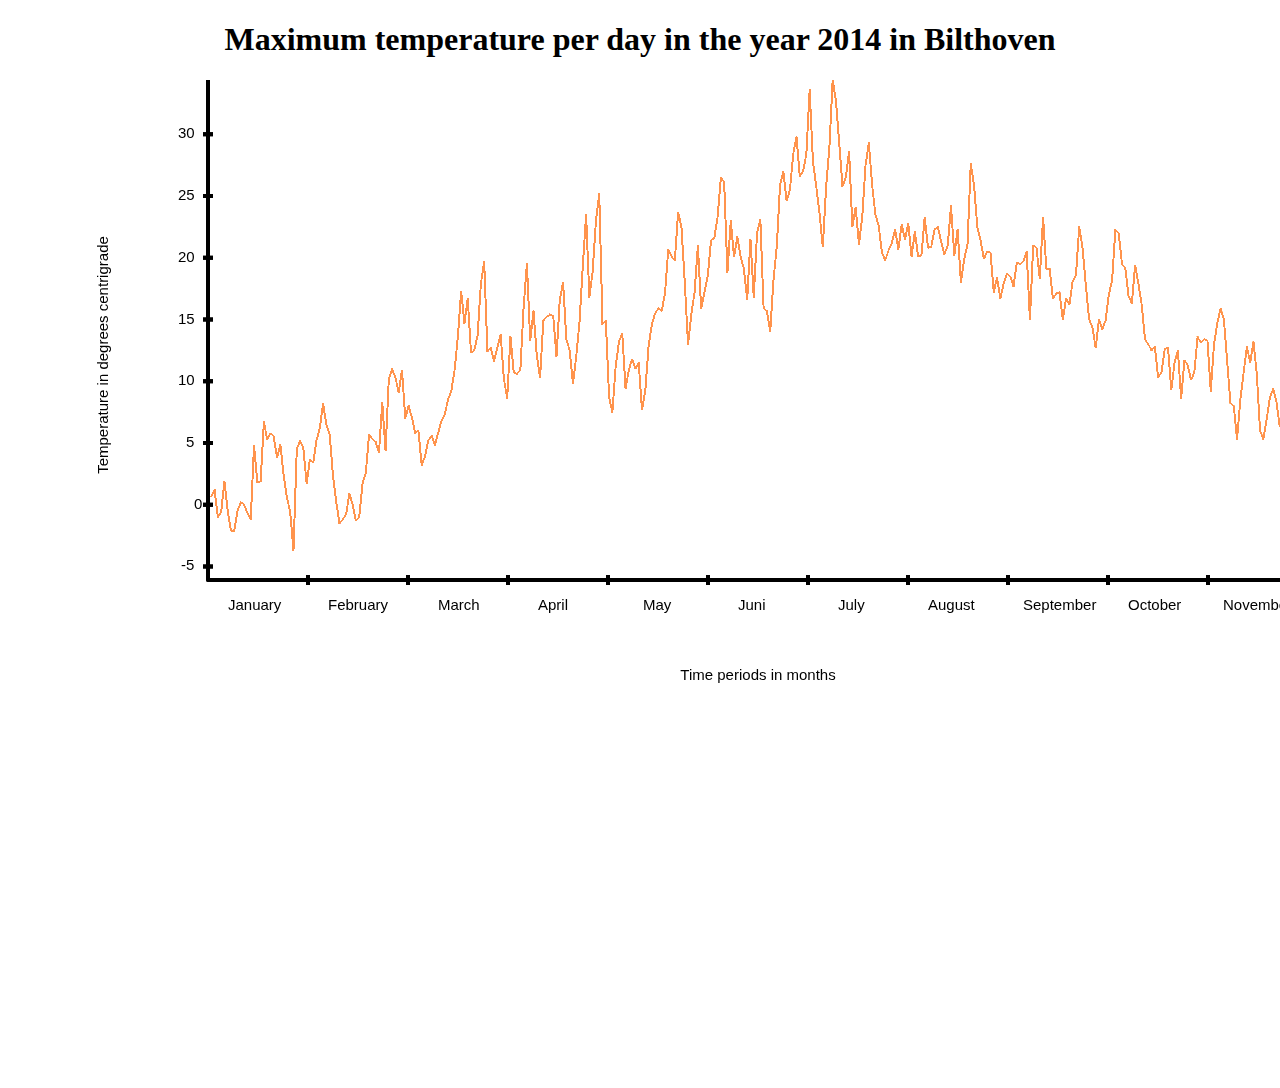
==== KNMI2.html @ 09c194b1 "Voorlopige upload week 5" ====
<!DOCTYPE html>

<HTML>
<meta charset="utf-8"/>
<h1 style ="text-align:center">Maximum temperature per day in the year 2014 in Bilthoven</h1>

<body>

<div id ="container" style ="position:relative; width:1400px; height:1000px">
<div id="temperature" style="position:absolute; cursor:none; display: none; z-index: 100000000; height: 30px; top:500px; left:500px webkit-transform: rotate(90deg);
    -moz-transform: rotate(90deg);
    -o-transform: rotate(90deg);
    -ms-transform: rotate(90deg);
    transform: rotate(90deg);
	background-color: #000000;
	padding: 3px;
	margin: 0px;
	color: white;
">
<h1>TEMP</h1>
</div>

<div id="date" style="position:absolute; cursor:none; display: none; z-index: 100000000; top:500px; left:500px; color: white; background-color: #000000; padding: 3px;">
DATE
</div>

<textarea id="rawdata" rows = "365" style="height: 500px; display: none">
#date,maxtemp
  2010/01/01,    7
  2010/01/02,   12
  2010/01/03,  -10
  2010/01/04,   -6
  2010/01/05,   19
  2010/01/06,   -5
  2010/01/07,  -21
  2010/01/08,  -21
  2010/01/09,   -5
  2010/01/10,    2
  2010/01/11,    0
  2010/01/12,   -7
  2010/01/13,  -12
  2010/01/14,   48
  2010/01/15,   18
  2010/01/16,   19
  2010/01/17,   67
  2010/01/18,   53
  2010/01/19,   58
  2010/01/20,   55
  2010/01/21,   38
  2010/01/22,   49
  2010/01/23,   24
  2010/01/24,    6
  2010/01/25,   -6
  2010/01/26,  -37
  2010/01/27,   45
  2010/01/28,   52
  2010/01/29,   46
  2010/01/30,   17
  2010/01/31,   37
  2010/02/01,   34
  2010/02/02,   52
  2010/02/03,   62
  2010/02/04,   82
  2010/02/05,   65
  2010/02/06,   57
  2010/02/07,   24
  2010/02/08,    2
  2010/02/09,  -15
  2010/02/10,  -12
  2010/02/11,   -8
  2010/02/12,    9
  2010/02/13,    0
  2010/02/14,  -13
  2010/02/15,  -10
  2010/02/16,   17
  2010/02/17,   26
  2010/02/18,   57
  2010/02/19,   53
  2010/02/20,   51
  2010/02/21,   42
  2010/02/22,   83
  2010/02/23,   44
  2010/02/24,  102
  2010/02/25,  110
  2010/02/26,  103
  2010/02/27,   91
  2010/02/28,  109
  2010/03/01,   70
  2010/03/02,   80
  2010/03/03,   71
  2010/03/04,   58
  2010/03/05,   60
  2010/03/06,   32
  2010/03/07,   39
  2010/03/08,   52
  2010/03/09,   56
  2010/03/10,   48
  2010/03/11,   58
  2010/03/12,   68
  2010/03/13,   73
  2010/03/14,   85
  2010/03/15,   92
  2010/03/16,  109
  2010/03/17,  136
  2010/03/18,  173
  2010/03/19,  147
  2010/03/20,  167
  2010/03/21,  123
  2010/03/22,  125
  2010/03/23,  137
  2010/03/24,  179
  2010/03/25,  197
  2010/03/26,  124
  2010/03/27,  127
  2010/03/28,  116
  2010/03/29,  127
  2010/03/30,  138
  2010/03/31,  102
  2010/04/01,   86
  2010/04/02,  136
  2010/04/03,  107
  2010/04/04,  106
  2010/04/05,  109
  2010/04/06,  160
  2010/04/07,  195
  2010/04/08,  133
  2010/04/09,  157
  2010/04/10,  121
  2010/04/11,  103
  2010/04/12,  149
  2010/04/13,  152
  2010/04/14,  154
  2010/04/15,  153
  2010/04/16,  120
  2010/04/17,  166
  2010/04/18,  180
  2010/04/19,  134
  2010/04/20,  125
  2010/04/21,   98
  2010/04/22,  120
  2010/04/23,  148
  2010/04/24,  193
  2010/04/25,  235
  2010/04/26,  168
  2010/04/27,  189
  2010/04/28,  230
  2010/04/29,  252
  2010/04/30,  146
  2010/05/01,  149
  2010/05/02,   87
  2010/05/03,   75
  2010/05/04,  112
  2010/05/05,  132
  2010/05/06,  139
  2010/05/07,   94
  2010/05/08,  109
  2010/05/09,  118
  2010/05/10,  110
  2010/05/11,  115
  2010/05/12,   77
  2010/05/13,   92
  2010/05/14,  128
  2010/05/15,  146
  2010/05/16,  155
  2010/05/17,  159
  2010/05/18,  157
  2010/05/19,  171
  2010/05/20,  207
  2010/05/21,  201
  2010/05/22,  198
  2010/05/23,  237
  2010/05/24,  225
  2010/05/25,  181
  2010/05/26,  130
  2010/05/27,  154
  2010/05/28,  172
  2010/05/29,  210
  2010/05/30,  159
  2010/05/31,  172
  2010/06/01,  185
  2010/06/02,  214
  2010/06/03,  216
  2010/06/04,  233
  2010/06/05,  265
  2010/06/06,  261
  2010/06/07,  188
  2010/06/08,  230
  2010/06/09,  201
  2010/06/10,  217
  2010/06/11,  201
  2010/06/12,  191
  2010/06/13,  166
  2010/06/14,  215
  2010/06/15,  168
  2010/06/16,  220
  2010/06/17,  231
  2010/06/18,  159
  2010/06/19,  157
  2010/06/20,  140
  2010/06/21,  182
  2010/06/22,  209
  2010/06/23,  259
  2010/06/24,  270
  2010/06/25,  246
  2010/06/26,  255
  2010/06/27,  284
  2010/06/28,  298
  2010/06/29,  266
  2010/06/30,  270
  2010/07/01,  284
  2010/07/02,  336
  2010/07/03,  278
  2010/07/04,  258
  2010/07/05,  236
  2010/07/06,  209
  2010/07/07,  257
  2010/07/08,  289
  2010/07/09,  344
  2010/07/10,  327
  2010/07/11,  293
  2010/07/12,  258
  2010/07/13,  265
  2010/07/14,  286
  2010/07/15,  225
  2010/07/16,  241
  2010/07/17,  211
  2010/07/18,  233
  2010/07/19,  275
  2010/07/20,  293
  2010/07/21,  259
  2010/07/22,  235
  2010/07/23,  226
  2010/07/24,  204
  2010/07/25,  198
  2010/07/26,  206
  2010/07/27,  212
  2010/07/28,  223
  2010/07/29,  207
  2010/07/30,  227
  2010/07/31,  215
  2010/08/01,  228
  2010/08/02,  201
  2010/08/03,  221
  2010/08/04,  201
  2010/08/05,  202
  2010/08/06,  233
  2010/08/07,  208
  2010/08/08,  209
  2010/08/09,  223
  2010/08/10,  225
  2010/08/11,  213
  2010/08/12,  203
  2010/08/13,  210
  2010/08/14,  242
  2010/08/15,  202
  2010/08/16,  223
  2010/08/17,  180
  2010/08/18,  199
  2010/08/19,  210
  2010/08/20,  276
  2010/08/21,  259
  2010/08/22,  225
  2010/08/23,  214
  2010/08/24,  199
  2010/08/25,  205
  2010/08/26,  204
  2010/08/27,  172
  2010/08/28,  184
  2010/08/29,  167
  2010/08/30,  179
  2010/08/31,  187
  2010/09/01,  185
  2010/09/02,  177
  2010/09/03,  196
  2010/09/04,  195
  2010/09/05,  197
  2010/09/06,  205
  2010/09/07,  150
  2010/09/08,  210
  2010/09/09,  208
  2010/09/10,  183
  2010/09/11,  233
  2010/09/12,  191
  2010/09/13,  191
  2010/09/14,  167
  2010/09/15,  171
  2010/09/16,  172
  2010/09/17,  150
  2010/09/18,  167
  2010/09/19,  162
  2010/09/20,  181
  2010/09/21,  186
  2010/09/22,  225
  2010/09/23,  208
  2010/09/24,  178
  2010/09/25,  150
  2010/09/26,  144
  2010/09/27,  127
  2010/09/28,  150
  2010/09/29,  142
  2010/09/30,  149
  2010/10/01,  170
  2010/10/02,  182
  2010/10/03,  223
  2010/10/04,  220
  2010/10/05,  195
  2010/10/06,  192
  2010/10/07,  169
  2010/10/08,  163
  2010/10/09,  194
  2010/10/10,  179
  2010/10/11,  162
  2010/10/12,  134
  2010/10/13,  130
  2010/10/14,  125
  2010/10/15,  128
  2010/10/16,  103
  2010/10/17,  107
  2010/10/18,  126
  2010/10/19,  127
  2010/10/20,   93
  2010/10/21,  115
  2010/10/22,  125
  2010/10/23,   86
  2010/10/24,  117
  2010/10/25,  113
  2010/10/26,  101
  2010/10/27,  107
  2010/10/28,  136
  2010/10/29,  131
  2010/10/30,  134
  2010/10/31,  133
  2010/11/01,   92
  2010/11/02,  130
  2010/11/03,  147
  2010/11/04,  159
  2010/11/05,  150
  2010/11/06,  116
  2010/11/07,   82
  2010/11/08,   80
  2010/11/09,   53
  2010/11/10,   85
  2010/11/11,  107
  2010/11/12,  128
  2010/11/13,  115
  2010/11/14,  132
  2010/11/15,  106
  2010/11/16,   60
  2010/11/17,   53
  2010/11/18,   69
  2010/11/19,   87
  2010/11/20,   94
  2010/11/21,   83
  2010/11/22,   63
  2010/11/23,   76
  2010/11/24,   63
  2010/11/25,   48
  2010/11/26,   38
  2010/11/27,   16
  2010/11/28,    5
  2010/11/29,   -7
  2010/11/30,   -5
  2010/12/01,  -37
  2010/12/02,  -61
  2010/12/03,  -25
  2010/12/04,    8
  2010/12/05,   47
  2010/12/06,   23
  2010/12/07,  -13
  2010/12/08,   -4
  2010/12/09,   54
  2010/12/10,   71
  2010/12/11,   80
  2010/12/12,   68
  2010/12/13,   20
  2010/12/14,    1
  2010/12/15,   36
  2010/12/16,   45
  2010/12/17,   -6
  2010/12/18,  -15
  2010/12/19,  -39
  2010/12/20,  -47
  2010/12/21,  -16
  2010/12/22,  -11
  2010/12/23,    0
  2010/12/24,   -3
  2010/12/25,    6
  2010/12/26,   48
  2010/12/27,    9
  2010/12/28,   12
  2010/12/29,   18
  2010/12/30,   19
  2010/12/31,   37
  2011/01/01,   59
</textarea>

<canvas id="canvas" width="1400" height="700" style="position:absolute" "top:0" "left:0"></canvas>

<canvas id="canvas2" width="1400" height="700" style="position:absolute" "top:0" "left:0"></canvas>

<script>
var jsonData = '[["#date", "maxtemp"], ["2010/01/01", "7"], ["2010/01/02", "12"], ["2010/01/03", "-10"], ["2010/01/04", "-6"], ["2010/01/05", "19"], ["2010/01/06", "-5"], ["2010/01/07", "-21"], ["2010/01/08", "-21"], ["2010/01/09", "-5"], ["2010/01/10", "2"], ["2010/01/11", "0"], ["2010/01/12", "-7"], ["2010/01/13", "-12"], ["2010/01/14", "48"], ["2010/01/15", "18"], ["2010/01/16", "19"], ["2010/01/17", "67"], ["2010/01/18", "53"], ["2010/01/19", "58"], ["2010/01/20", "55"], ["2010/01/21", "38"], ["2010/01/22", "49"], ["2010/01/23", "24"], ["2010/01/24", "6"], ["2010/01/25", "-6"], ["2010/01/26", "-37"], ["2010/01/27", "45"], ["2010/01/28", "52"], ["2010/01/29", "46"], ["2010/01/30", "17"], ["2010/01/31", "37"], ["2010/02/01", "34"], ["2010/02/02", "52"], ["2010/02/03", "62"], ["2010/02/04", "82"], ["2010/02/05", "65"], ["2010/02/06", "57"], ["2010/02/07", "24"], ["2010/02/08", "2"], ["2010/02/09", "-15"], ["2010/02/10", "-12"], ["2010/02/11", "-8"], ["2010/02/12", "9"], ["2010/02/13", "0"], ["2010/02/14", "-13"], ["2010/02/15", "-10"], ["2010/02/16", "17"], ["2010/02/17", "26"], ["2010/02/18", "57"], ["2010/02/19", "53"], ["2010/02/20", "51"], ["2010/02/21", "42"], ["2010/02/22", "83"], ["2010/02/23", "44"], ["2010/02/24", "102"], ["2010/02/25", "110"], ["2010/02/26", "103"], ["2010/02/27", "91"], ["2010/02/28", "109"], ["2010/03/01", "70"], ["2010/03/02", "80"], ["2010/03/03", "71"], ["2010/03/04", "58"], ["2010/03/05", "60"], ["2010/03/06", "32"], ["2010/03/07", "39"], ["2010/03/08", "52"], ["2010/03/09", "56"], ["2010/03/10", "48"], ["2010/03/11", "58"], ["2010/03/12", "68"], ["2010/03/13", "73"], ["2010/03/14", "85"], ["2010/03/15", "92"], ["2010/03/16", "109"], ["2010/03/17", "136"], ["2010/03/18", "173"], ["2010/03/19", "147"], ["2010/03/20", "167"], ["2010/03/21", "123"], ["2010/03/22", "125"], ["2010/03/23", "137"], ["2010/03/24", "179"], ["2010/03/25", "197"], ["2010/03/26", "124"], ["2010/03/27", "127"], ["2010/03/28", "116"], ["2010/03/29", "127"], ["2010/03/30", "138"], ["2010/03/31", "102"], ["2010/04/01", "86"], ["2010/04/02", "136"], ["2010/04/03", "107"], ["2010/04/04", "106"], ["2010/04/05", "109"], ["2010/04/06", "160"], ["2010/04/07", "195"], ["2010/04/08", "133"], ["2010/04/09", "157"], ["2010/04/10", "121"], ["2010/04/11", "103"], ["2010/04/12", "149"], ["2010/04/13", "152"], ["2010/04/14", "154"], ["2010/04/15", "153"], ["2010/04/16", "120"], ["2010/04/17", "166"], ["2010/04/18", "180"], ["2010/04/19", "134"], ["2010/04/20", "125"], ["2010/04/21", "98"], ["2010/04/22", "120"], ["2010/04/23", "148"], ["2010/04/24", "193"], ["2010/04/25", "235"], ["2010/04/26", "168"], ["2010/04/27", "189"], ["2010/04/28", "230"], ["2010/04/29", "252"], ["2010/04/30", "146"], ["2010/05/01", "149"], ["2010/05/02", "87"], ["2010/05/03", "75"], ["2010/05/04", "112"], ["2010/05/05", "132"], ["2010/05/06", "139"], ["2010/05/07", "94"], ["2010/05/08", "109"], ["2010/05/09", "118"], ["2010/05/10", "110"], ["2010/05/11", "115"], ["2010/05/12", "77"], ["2010/05/13", "92"], ["2010/05/14", "128"], ["2010/05/15", "146"], ["2010/05/16", "155"], ["2010/05/17", "159"], ["2010/05/18", "157"], ["2010/05/19", "171"], ["2010/05/20", "207"], ["2010/05/21", "201"], ["2010/05/22", "198"], ["2010/05/23", "237"], ["2010/05/24", "225"], ["2010/05/25", "181"], ["2010/05/26", "130"], ["2010/05/27", "154"], ["2010/05/28", "172"], ["2010/05/29", "210"], ["2010/05/30", "159"], ["2010/05/31", "172"], ["2010/06/01", "185"], ["2010/06/02", "214"], ["2010/06/03", "216"], ["2010/06/04", "233"], ["2010/06/05", "265"], ["2010/06/06", "261"], ["2010/06/07", "188"], ["2010/06/08", "230"], ["2010/06/09", "201"], ["2010/06/10", "217"], ["2010/06/11", "201"], ["2010/06/12", "191"], ["2010/06/13", "166"], ["2010/06/14", "215"], ["2010/06/15", "168"], ["2010/06/16", "220"], ["2010/06/17", "231"], ["2010/06/18", "159"], ["2010/06/19", "157"], ["2010/06/20", "140"], ["2010/06/21", "182"], ["2010/06/22", "209"], ["2010/06/23", "259"], ["2010/06/24", "270"], ["2010/06/25", "246"], ["2010/06/26", "255"], ["2010/06/27", "284"], ["2010/06/28", "298"], ["2010/06/29", "266"], ["2010/06/30", "270"], ["2010/07/01", "284"], ["2010/07/02", "336"], ["2010/07/03", "278"], ["2010/07/04", "258"], ["2010/07/05", "236"], ["2010/07/06", "209"], ["2010/07/07", "257"], ["2010/07/08", "289"], ["2010/07/09", "344"], ["2010/07/10", "327"], ["2010/07/11", "293"], ["2010/07/12", "258"], ["2010/07/13", "265"], ["2010/07/14", "286"], ["2010/07/15", "225"], ["2010/07/16", "241"], ["2010/07/17", "211"], ["2010/07/18", "233"], ["2010/07/19", "275"], ["2010/07/20", "293"], ["2010/07/21", "259"], ["2010/07/22", "235"], ["2010/07/23", "226"], ["2010/07/24", "204"], ["2010/07/25", "198"], ["2010/07/26", "206"], ["2010/07/27", "212"], ["2010/07/28", "223"], ["2010/07/29", "207"], ["2010/07/30", "227"], ["2010/07/31", "215"], ["2010/08/01", "228"], ["2010/08/02", "201"], ["2010/08/03", "221"], ["2010/08/04", "201"], ["2010/08/05", "202"], ["2010/08/06", "233"], ["2010/08/07", "208"], ["2010/08/08", "209"], ["2010/08/09", "223"], ["2010/08/10", "225"], ["2010/08/11", "213"], ["2010/08/12", "203"], ["2010/08/13", "210"], ["2010/08/14", "242"], ["2010/08/15", "202"], ["2010/08/16", "223"], ["2010/08/17", "180"], ["2010/08/18", "199"], ["2010/08/19", "210"], ["2010/08/20", "276"], ["2010/08/21", "259"], ["2010/08/22", "225"], ["2010/08/23", "214"], ["2010/08/24", "199"], ["2010/08/25", "205"], ["2010/08/26", "204"], ["2010/08/27", "172"], ["2010/08/28", "184"], ["2010/08/29", "167"], ["2010/08/30", "179"], ["2010/08/31", "187"], ["2010/09/01", "185"], ["2010/09/02", "177"], ["2010/09/03", "196"], ["2010/09/04", "195"], ["2010/09/05", "197"], ["2010/09/06", "205"], ["2010/09/07", "150"], ["2010/09/08", "210"], ["2010/09/09", "208"], ["2010/09/10", "183"], ["2010/09/11", "233"], ["2010/09/12", "191"], ["2010/09/13", "191"], ["2010/09/14", "167"], ["2010/09/15", "171"], ["2010/09/16", "172"], ["2010/09/17", "150"], ["2010/09/18", "167"], ["2010/09/19", "162"], ["2010/09/20", "181"], ["2010/09/21", "186"], ["2010/09/22", "225"], ["2010/09/23", "208"], ["2010/09/24", "178"], ["2010/09/25", "150"], ["2010/09/26", "144"], ["2010/09/27", "127"], ["2010/09/28", "150"], ["2010/09/29", "142"], ["2010/09/30", "149"], ["2010/10/01", "170"], ["2010/10/02", "182"], ["2010/10/03", "223"], ["2010/10/04", "220"], ["2010/10/05", "195"], ["2010/10/06", "192"], ["2010/10/07", "169"], ["2010/10/08", "163"], ["2010/10/09", "194"], ["2010/10/10", "179"], ["2010/10/11", "162"], ["2010/10/12", "134"], ["2010/10/13", "130"], ["2010/10/14", "125"], ["2010/10/15", "128"], ["2010/10/16", "103"], ["2010/10/17", "107"], ["2010/10/18", "126"], ["2010/10/19", "127"], ["2010/10/20", "93"], ["2010/10/21", "115"], ["2010/10/22", "125"], ["2010/10/23", "86"], ["2010/10/24", "117"], ["2010/10/25", "113"], ["2010/10/26", "101"], ["2010/10/27", "107"], ["2010/10/28", "136"], ["2010/10/29", "131"], ["2010/10/30", "134"], ["2010/10/31", "133"], ["2010/11/01", "92"], ["2010/11/02", "130"], ["2010/11/03", "147"], ["2010/11/04", "159"], ["2010/11/05", "150"], ["2010/11/06", "116"], ["2010/11/07", "82"], ["2010/11/08", "80"], ["2010/11/09", "53"], ["2010/11/10", "85"], ["2010/11/11", "107"], ["2010/11/12", "128"], ["2010/11/13", "115"], ["2010/11/14", "132"], ["2010/11/15", "106"], ["2010/11/16", "60"], ["2010/11/17", "53"], ["2010/11/18", "69"], ["2010/11/19", "87"], ["2010/11/20", "94"], ["2010/11/21", "83"], ["2010/11/22", "63"], ["2010/11/23", "76"], ["2010/11/24", "63"], ["2010/11/25", "48"], ["2010/11/26", "38"], ["2010/11/27", "16"], ["2010/11/28", "5"], ["2010/11/29", "-7"], ["2010/11/30", "-5"], ["2010/12/01", "-37"], ["2010/12/02", "-61"], ["2010/12/03", "-25"], ["2010/12/04", "8"], ["2010/12/05", "47"], ["2010/12/06", "23"], ["2010/12/07", "-13"], ["2010/12/08", "-4"], ["2010/12/09", "54"], ["2010/12/10", "71"], ["2010/12/11", "80"], ["2010/12/12", "68"], ["2010/12/13", "20"], ["2010/12/14", "1"], ["2010/12/15", "36"], ["2010/12/16", "45"], ["2010/12/17", "-6"], ["2010/12/18", "-15"], ["2010/12/19", "-39"], ["2010/12/20", "-47"], ["2010/12/21", "-16"], ["2010/12/22", "-11"], ["2010/12/23", "0"], ["2010/12/24", "-3"], ["2010/12/25", "6"], ["2010/12/26", "48"], ["2010/12/27", "9"], ["2010/12/28", "12"], ["2010/12/29", "18"], ["2010/12/30", "19"], ["2010/12/31", "37"], ["2011/01/01", "59"]]';

var dataJson = JSON.parse(jsonData);

for (var i in dataJson){
console.log(dataJson[i]);
console.log(i);
};



</script>

<script>

var x = document.getElementById("rawdata").value;//get value of rawdata field

var allTextLines = [];
allTextLines = x.split(/\r\n|\n/);//split list on lines
allTextLines.shift();
allTextLines.pop();


var dateArray = []
var tempArray = []
for (var i in allTextLines) {
  var splitArray = [];
  splitArray = allTextLines[i].split(',');//create list with Date, Temp format
  
  //ZORG ERVOOR DAT DATA GEEN STRING IS 
  //ZORG ERVOOR DAT TEMP EEN INT IS
  splitArray[0] = splitArray[0].trim();
  splitArray[0] = new Date(splitArray[0]);
  splitArray[1] = splitArray[1].trim();
  splitArray[1] = parseInt(splitArray[1]);
  dateArray.push(splitArray[0]);
  tempArray.push(splitArray[1]);
}

var canvas = document.getElementById('canvas');
var ctx = canvas.getContext("2d");

var canvas2 = document.getElementById('canvas2');
var ctx2 = canvas2.getContext("2d");

canvas.style.cursor = "none";
canvas2.style.cursor = "none";
temperature.style.cursor = "none";
date.style.cursor = "none";



min = Math.min.apply(Math, tempArray);
max = Math.max.apply(Math, tempArray);

//console.log(min);//-61
//console.log(max);//344

function createTransform(domain, range){
	//domain is a two-element array of the domains bounds (domain is range van de variabele)
	// range is a two-element array of the ranges bounds (range is de grootte van canvas)
	//implement the actual calculation here
	var alpha = (range[1]-range[0])/(domain[1]-domain[0]);
	var beta = range[0] - alpha * domain[0];

	return function(x){
		return alpha * x + beta;
	};
};

//to use this for instance:
var transformY = createTransform([-61, 344], [0, 500]);
var transformX = createTransform([0, 365], [0,1200]);

ctx.beginPath();
for (var i in dataJson){
//draw the graph with orange colour
ctx.lineWidth = 1;
ctx.strokeStyle = '#FF944D';
ywaarde = 500 - transformY(dataJson[i][1]);
xwaarde = 200 + transformX(i);
ctx.lineTo(xwaarde,ywaarde);
ctx.lineJoin = "round";
ctx.stroke();
}
ctx.closePath();


ctx.beginPath();
//creates x and y axis. (200 pixels to right)
ctx.lineWidth = 4;
ctx.strokeStyle = '#000000';
ctx.moveTo(1400,500);
ctx.lineTo(200,500);
ctx.stroke();
ctx.moveTo(200,500);
ctx.lineTo(200,0);
ctx.stroke();
ctx.closePath();

//draw horizontal lines at certain points (Y-AS)
ctx.moveTo(205,500-transformY(-50));
ctx.lineTo(195,500-transformY(-50));
ctx.font = "15px Arial";
ctx.fillText("-5",173,504-transformY(-50));

ctx.moveTo(205,500-transformY(0));
ctx.lineTo(195,500-transformY(0));
ctx.fillText("0",186,504-transformY(0));

ctx.moveTo(205,500-transformY(50));
ctx.lineTo(195,500-transformY(50));
ctx.fillText("5",178,504-transformY(50));

ctx.moveTo(205,500-transformY(100));
ctx.lineTo(195,500-transformY(100));
ctx.fillText("10",170,504-transformY(100));

ctx.moveTo(205,500-transformY(150));
ctx.lineTo(195,500-transformY(150));
ctx.fillText("15",170,504-transformY(150));

ctx.moveTo(205,500-transformY(200));
ctx.lineTo(195,500-transformY(200));
ctx.fillText("20",170,504-transformY(200));

ctx.moveTo(205,500-transformY(250));
ctx.lineTo(195,500-transformY(250));
ctx.fillText("25",170,504-transformY(250));

ctx.moveTo(205,500-transformY(300));
ctx.lineTo(195,500-transformY(300));
ctx.fillText("30",170,504-transformY(300));
ctx.stroke();

//draw vertical lines at certain points (X-AS)
ctx.fillText("January",220, 530);
ctx.moveTo(300,505);
ctx.lineTo(300,495);
ctx.fillText("February",320, 530);

ctx.moveTo(400,505);
ctx.lineTo(400,495);
ctx.fillText("March",430, 530);

ctx.moveTo(500,505);
ctx.lineTo(500,495);
ctx.fillText("April",530, 530);

ctx.moveTo(600,505);
ctx.lineTo(600,495);
ctx.fillText("May",635, 530);

ctx.moveTo(700,505);
ctx.lineTo(700,495);
ctx.fillText("Juni",730, 530);

ctx.moveTo(800,505);
ctx.lineTo(800,495);
ctx.fillText("July",830, 530);

ctx.moveTo(900,505);
ctx.lineTo(900,495);
ctx.fillText("August",920, 530);

ctx.moveTo(1000,505);
ctx.lineTo(1000,495);
ctx.fillText("September",1015, 530);

ctx.moveTo(1100,505);
ctx.lineTo(1100,495);
ctx.fillText("October",1120, 530);

ctx.moveTo(1200,505);
ctx.lineTo(1200,495);
ctx.fillText("November",1215, 530);

ctx.moveTo(1300,505);
ctx.lineTo(1300,495);
ctx.fillText("December",1320, 530);
ctx.stroke();

//create lables for the x and y axis
ctx.save();
ctx.translate(-300, 475);
ctx.rotate(-Math.PI/2);
ctx.textAlign = "center";
ctx.fillText("Temperature in degrees centrigrade", 200, 400);
ctx.restore();

ctx.save();
ctx.translate(0,0);
ctx.textAlign = "center";
ctx.fillText("Time periods in months", 750, 600);
ctx.restore();

document.getElementById("canvas2").addEventListener("mousemove", function(event) {
    myFunction(event);
	//setTimeout(function() { myFunction(event); }, 1000);

});

rectObject = canvas.getBoundingClientRect();

function myFunction(e) {
	
	//get x and y coordinates
	var x = e.clientX;
	var y = e.clientY;
    var x2 = e.clientX-rectObject.left;
    var y2 = e.clientY-rectObject.top;
    var coor = "Coordinates: (" + x2 + "," + y2 + ")";
    console.log(coor);

	//transform X coordinate to date
	newX = ((x2-200)/1200)*365;
	roundedX = Math.round(newX);
	console.log(roundedX);
	
	//get temperature from date
	temp = dataJson[roundedX][1];
	date = dataJson[roundedX][0];
	
	//fix the coordinates to draw circle
	roundedY = 500 - transformY(temp);
	fixedX = 200 + transformX(roundedX);

	
	//draw big circle
	ctx2.moveTo(fixedX,roundedY);
	ctx2.globalAlpha=0.7;
	ctx2.clearRect(0, 0, canvas.width, canvas.height);
	ctx2.beginPath();
	ctx2.arc(fixedX, roundedY, 15, 0, 2 * Math.PI, false);
	ctx2.lineWidth = 1;      
	ctx2.strokeStyle = '#003300';
    ctx2.stroke();
	//draw smaller circle
	ctx2.beginPath();
    ctx2.arc(fixedX, roundedY, 6, 0, 2 * Math.PI, false);
    ctx2.lineWidth = 1;
    ctx2.strokeStyle = '#003300';
    ctx2.stroke();
	
	//draw vertical line
	ctx2.beginPath();
	ctx2.moveTo(fixedX,500);
	ctx2.lineTo(fixedX,roundedY+15);
	ctx2.stroke();  
	
	ctx2.beginPath();
	ctx2.moveTo(fixedX,0);
	ctx2.lineTo(fixedX,roundedY-15);
	ctx2.stroke();  
	
	//draw horizontal line
	ctx2.beginPath();
	ctx2.moveTo(fixedX-15,roundedY);
	ctx2.lineTo(200,roundedY);
	ctx2.stroke();  
	
	ctx2.beginPath();
	ctx2.moveTo(fixedX+15,roundedY);
	ctx2.lineTo(1400,roundedY);
	ctx2.stroke();  
	


	var datediv = document.getElementById("date");
	var tempdiv = document.getElementById("temperature");
	
	
	if (roundedY > 250) {
	tempdiv.innerHTML = temp/10+" ºC";
	tempdiv.style.display = "block";
	tempdiv.style.left = (fixedX)+'px';
	tempdiv.style.top = (roundedY-50)+'px';
} 	else { 
	tempdiv.innerHTML = temp/10+" ºC";
	tempdiv.style.display = "block";
	tempdiv.style.left = fixedX+'px';
	tempdiv.style.top = (roundedY+50)+'px';
}
	console.log(tempdiv.offsetHeight);

	if (roundedX > 180) {
		datediv.innerHTML = date;
		datediv.style.display = "block";
		datediv.style.left = (fixedX-200)+'px';
		datediv.style.top = roundedY+'px';
} 	else { 
		datediv.innerHTML = date;
		datediv.style.display = "block";
		datediv.style.left = (fixedX+100)+'px';
		datediv.style.top = roundedY+'px';
}

	
	
	
}





</script>

</div>




</body>
</HTML>
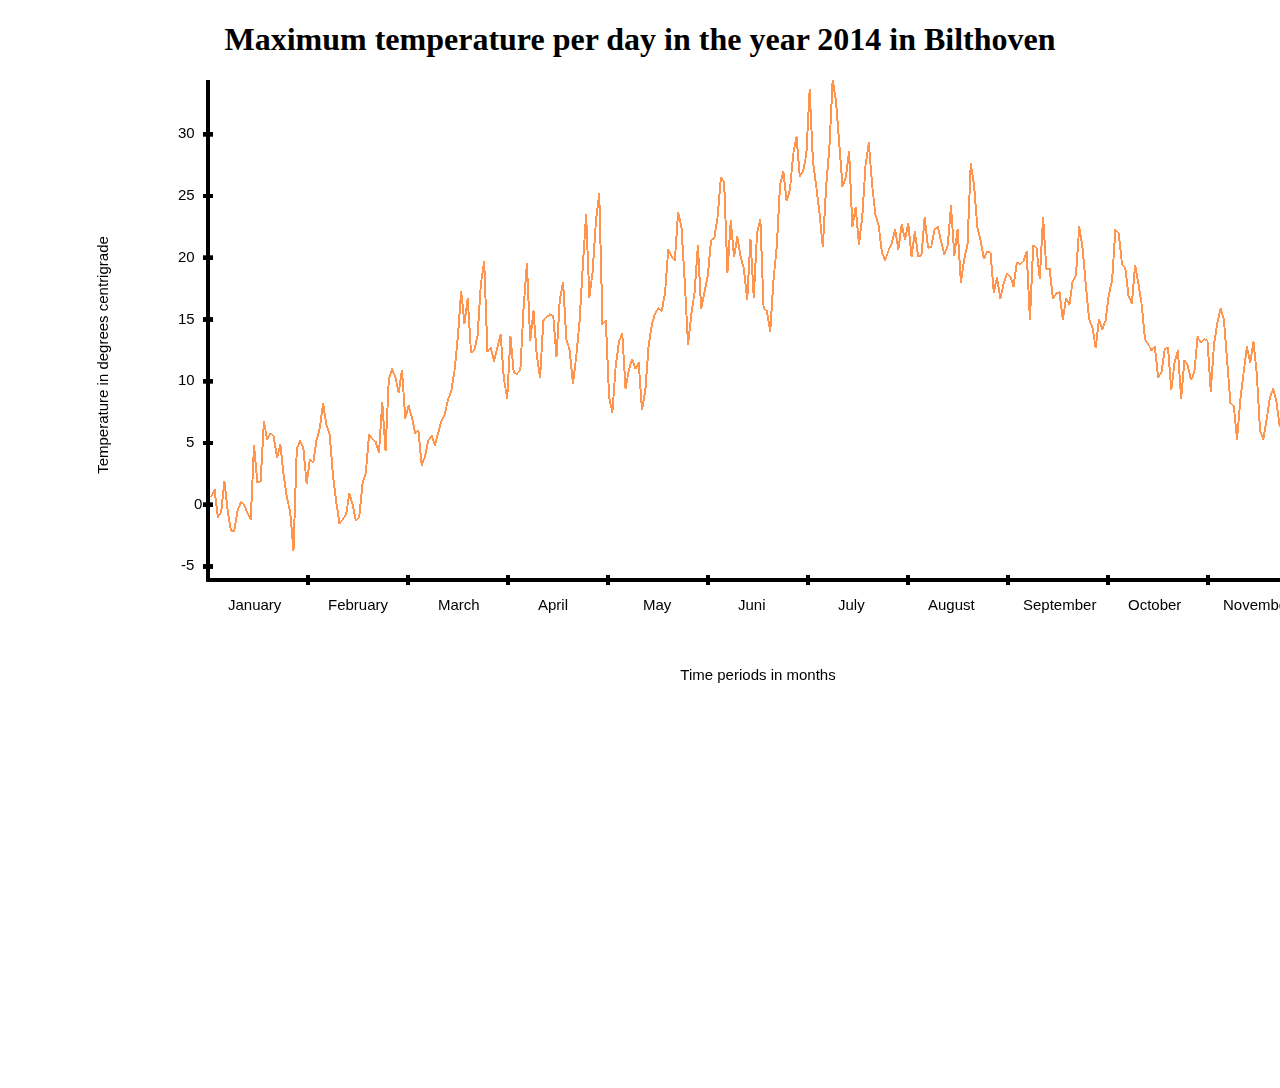
==== commit e728a2aa: "Homework week 5" ====
--- a/KNMI2.html
+++ b/KNMI2.html
@@ -7,14 +7,8 @@
 <body>
 
 <div id ="container" style ="position:relative; width:1400px; height:1000px">
-<div id="temperature" style="position:absolute; cursor:none; display: none; z-index: 100000000; height: 30px; top:500px; left:500px webkit-transform: rotate(90deg);
-    -moz-transform: rotate(90deg);
-    -o-transform: rotate(90deg);
-    -ms-transform: rotate(90deg);
-    transform: rotate(90deg);
+<div id="temperature" style="position:absolute; cursor:none; display: none; z-index: 100000000; height: 30px; top:500px; left:500px;
 	background-color: #000000;
-	padding: 3px;
-	margin: 0px;
 	color: white;
 ">
 <h1>TEMP</h1>
@@ -400,16 +394,7 @@
 
 <script>
 var jsonData = '[["#date", "maxtemp"], ["2010/01/01", "7"], ["2010/01/02", "12"], ["2010/01/03", "-10"], ["2010/01/04", "-6"], ["2010/01/05", "19"], ["2010/01/06", "-5"], ["2010/01/07", "-21"], ["2010/01/08", "-21"], ["2010/01/09", "-5"], ["2010/01/10", "2"], ["2010/01/11", "0"], ["2010/01/12", "-7"], ["2010/01/13", "-12"], ["2010/01/14", "48"], ["2010/01/15", "18"], ["2010/01/16", "19"], ["2010/01/17", "67"], ["2010/01/18", "53"], ["2010/01/19", "58"], ["2010/01/20", "55"], ["2010/01/21", "38"], ["2010/01/22", "49"], ["2010/01/23", "24"], ["2010/01/24", "6"], ["2010/01/25", "-6"], ["2010/01/26", "-37"], ["2010/01/27", "45"], ["2010/01/28", "52"], ["2010/01/29", "46"], ["2010/01/30", "17"], ["2010/01/31", "37"], ["2010/02/01", "34"], ["2010/02/02", "52"], ["2010/02/03", "62"], ["2010/02/04", "82"], ["2010/02/05", "65"], ["2010/02/06", "57"], ["2010/02/07", "24"], ["2010/02/08", "2"], ["2010/02/09", "-15"], ["2010/02/10", "-12"], ["2010/02/11", "-8"], ["2010/02/12", "9"], ["2010/02/13", "0"], ["2010/02/14", "-13"], ["2010/02/15", "-10"], ["2010/02/16", "17"], ["2010/02/17", "26"], ["2010/02/18", "57"], ["2010/02/19", "53"], ["2010/02/20", "51"], ["2010/02/21", "42"], ["2010/02/22", "83"], ["2010/02/23", "44"], ["2010/02/24", "102"], ["2010/02/25", "110"], ["2010/02/26", "103"], ["2010/02/27", "91"], ["2010/02/28", "109"], ["2010/03/01", "70"], ["2010/03/02", "80"], ["2010/03/03", "71"], ["2010/03/04", "58"], ["2010/03/05", "60"], ["2010/03/06", "32"], ["2010/03/07", "39"], ["2010/03/08", "52"], ["2010/03/09", "56"], ["2010/03/10", "48"], ["2010/03/11", "58"], ["2010/03/12", "68"], ["2010/03/13", "73"], ["2010/03/14", "85"], ["2010/03/15", "92"], ["2010/03/16", "109"], ["2010/03/17", "136"], ["2010/03/18", "173"], ["2010/03/19", "147"], ["2010/03/20", "167"], ["2010/03/21", "123"], ["2010/03/22", "125"], ["2010/03/23", "137"], ["2010/03/24", "179"], ["2010/03/25", "197"], ["2010/03/26", "124"], ["2010/03/27", "127"], ["2010/03/28", "116"], ["2010/03/29", "127"], ["2010/03/30", "138"], ["2010/03/31", "102"], ["2010/04/01", "86"], ["2010/04/02", "136"], ["2010/04/03", "107"], ["2010/04/04", "106"], ["2010/04/05", "109"], ["2010/04/06", "160"], ["2010/04/07", "195"], ["2010/04/08", "133"], ["2010/04/09", "157"], ["2010/04/10", "121"], ["2010/04/11", "103"], ["2010/04/12", "149"], ["2010/04/13", "152"], ["2010/04/14", "154"], ["2010/04/15", "153"], ["2010/04/16", "120"], ["2010/04/17", "166"], ["2010/04/18", "180"], ["2010/04/19", "134"], ["2010/04/20", "125"], ["2010/04/21", "98"], ["2010/04/22", "120"], ["2010/04/23", "148"], ["2010/04/24", "193"], ["2010/04/25", "235"], ["2010/04/26", "168"], ["2010/04/27", "189"], ["2010/04/28", "230"], ["2010/04/29", "252"], ["2010/04/30", "146"], ["2010/05/01", "149"], ["2010/05/02", "87"], ["2010/05/03", "75"], ["2010/05/04", "112"], ["2010/05/05", "132"], ["2010/05/06", "139"], ["2010/05/07", "94"], ["2010/05/08", "109"], ["2010/05/09", "118"], ["2010/05/10", "110"], ["2010/05/11", "115"], ["2010/05/12", "77"], ["2010/05/13", "92"], ["2010/05/14", "128"], ["2010/05/15", "146"], ["2010/05/16", "155"], ["2010/05/17", "159"], ["2010/05/18", "157"], ["2010/05/19", "171"], ["2010/05/20", "207"], ["2010/05/21", "201"], ["2010/05/22", "198"], ["2010/05/23", "237"], ["2010/05/24", "225"], ["2010/05/25", "181"], ["2010/05/26", "130"], ["2010/05/27", "154"], ["2010/05/28", "172"], ["2010/05/29", "210"], ["2010/05/30", "159"], ["2010/05/31", "172"], ["2010/06/01", "185"], ["2010/06/02", "214"], ["2010/06/03", "216"], ["2010/06/04", "233"], ["2010/06/05", "265"], ["2010/06/06", "261"], ["2010/06/07", "188"], ["2010/06/08", "230"], ["2010/06/09", "201"], ["2010/06/10", "217"], ["2010/06/11", "201"], ["2010/06/12", "191"], ["2010/06/13", "166"], ["2010/06/14", "215"], ["2010/06/15", "168"], ["2010/06/16", "220"], ["2010/06/17", "231"], ["2010/06/18", "159"], ["2010/06/19", "157"], ["2010/06/20", "140"], ["2010/06/21", "182"], ["2010/06/22", "209"], ["2010/06/23", "259"], ["2010/06/24", "270"], ["2010/06/25", "246"], ["2010/06/26", "255"], ["2010/06/27", "284"], ["2010/06/28", "298"], ["2010/06/29", "266"], ["2010/06/30", "270"], ["2010/07/01", "284"], ["2010/07/02", "336"], ["2010/07/03", "278"], ["2010/07/04", "258"], ["2010/07/05", "236"], ["2010/07/06", "209"], ["2010/07/07", "257"], ["2010/07/08", "289"], ["2010/07/09", "344"], ["2010/07/10", "327"], ["2010/07/11", "293"], ["2010/07/12", "258"], ["2010/07/13", "265"], ["2010/07/14", "286"], ["2010/07/15", "225"], ["2010/07/16", "241"], ["2010/07/17", "211"], ["2010/07/18", "233"], ["2010/07/19", "275"], ["2010/07/20", "293"], ["2010/07/21", "259"], ["2010/07/22", "235"], ["2010/07/23", "226"], ["2010/07/24", "204"], ["2010/07/25", "198"], ["2010/07/26", "206"], ["2010/07/27", "212"], ["2010/07/28", "223"], ["2010/07/29", "207"], ["2010/07/30", "227"], ["2010/07/31", "215"], ["2010/08/01", "228"], ["2010/08/02", "201"], ["2010/08/03", "221"], ["2010/08/04", "201"], ["2010/08/05", "202"], ["2010/08/06", "233"], ["2010/08/07", "208"], ["2010/08/08", "209"], ["2010/08/09", "223"], ["2010/08/10", "225"], ["2010/08/11", "213"], ["2010/08/12", "203"], ["2010/08/13", "210"], ["2010/08/14", "242"], ["2010/08/15", "202"], ["2010/08/16", "223"], ["2010/08/17", "180"], ["2010/08/18", "199"], ["2010/08/19", "210"], ["2010/08/20", "276"], ["2010/08/21", "259"], ["2010/08/22", "225"], ["2010/08/23", "214"], ["2010/08/24", "199"], ["2010/08/25", "205"], ["2010/08/26", "204"], ["2010/08/27", "172"], ["2010/08/28", "184"], ["2010/08/29", "167"], ["2010/08/30", "179"], ["2010/08/31", "187"], ["2010/09/01", "185"], ["2010/09/02", "177"], ["2010/09/03", "196"], ["2010/09/04", "195"], ["2010/09/05", "197"], ["2010/09/06", "205"], ["2010/09/07", "150"], ["2010/09/08", "210"], ["2010/09/09", "208"], ["2010/09/10", "183"], ["2010/09/11", "233"], ["2010/09/12", "191"], ["2010/09/13", "191"], ["2010/09/14", "167"], ["2010/09/15", "171"], ["2010/09/16", "172"], ["2010/09/17", "150"], ["2010/09/18", "167"], ["2010/09/19", "162"], ["2010/09/20", "181"], ["2010/09/21", "186"], ["2010/09/22", "225"], ["2010/09/23", "208"], ["2010/09/24", "178"], ["2010/09/25", "150"], ["2010/09/26", "144"], ["2010/09/27", "127"], ["2010/09/28", "150"], ["2010/09/29", "142"], ["2010/09/30", "149"], ["2010/10/01", "170"], ["2010/10/02", "182"], ["2010/10/03", "223"], ["2010/10/04", "220"], ["2010/10/05", "195"], ["2010/10/06", "192"], ["2010/10/07", "169"], ["2010/10/08", "163"], ["2010/10/09", "194"], ["2010/10/10", "179"], ["2010/10/11", "162"], ["2010/10/12", "134"], ["2010/10/13", "130"], ["2010/10/14", "125"], ["2010/10/15", "128"], ["2010/10/16", "103"], ["2010/10/17", "107"], ["2010/10/18", "126"], ["2010/10/19", "127"], ["2010/10/20", "93"], ["2010/10/21", "115"], ["2010/10/22", "125"], ["2010/10/23", "86"], ["2010/10/24", "117"], ["2010/10/25", "113"], ["2010/10/26", "101"], ["2010/10/27", "107"], ["2010/10/28", "136"], ["2010/10/29", "131"], ["2010/10/30", "134"], ["2010/10/31", "133"], ["2010/11/01", "92"], ["2010/11/02", "130"], ["2010/11/03", "147"], ["2010/11/04", "159"], ["2010/11/05", "150"], ["2010/11/06", "116"], ["2010/11/07", "82"], ["2010/11/08", "80"], ["2010/11/09", "53"], ["2010/11/10", "85"], ["2010/11/11", "107"], ["2010/11/12", "128"], ["2010/11/13", "115"], ["2010/11/14", "132"], ["2010/11/15", "106"], ["2010/11/16", "60"], ["2010/11/17", "53"], ["2010/11/18", "69"], ["2010/11/19", "87"], ["2010/11/20", "94"], ["2010/11/21", "83"], ["2010/11/22", "63"], ["2010/11/23", "76"], ["2010/11/24", "63"], ["2010/11/25", "48"], ["2010/11/26", "38"], ["2010/11/27", "16"], ["2010/11/28", "5"], ["2010/11/29", "-7"], ["2010/11/30", "-5"], ["2010/12/01", "-37"], ["2010/12/02", "-61"], ["2010/12/03", "-25"], ["2010/12/04", "8"], ["2010/12/05", "47"], ["2010/12/06", "23"], ["2010/12/07", "-13"], ["2010/12/08", "-4"], ["2010/12/09", "54"], ["2010/12/10", "71"], ["2010/12/11", "80"], ["2010/12/12", "68"], ["2010/12/13", "20"], ["2010/12/14", "1"], ["2010/12/15", "36"], ["2010/12/16", "45"], ["2010/12/17", "-6"], ["2010/12/18", "-15"], ["2010/12/19", "-39"], ["2010/12/20", "-47"], ["2010/12/21", "-16"], ["2010/12/22", "-11"], ["2010/12/23", "0"], ["2010/12/24", "-3"], ["2010/12/25", "6"], ["2010/12/26", "48"], ["2010/12/27", "9"], ["2010/12/28", "12"], ["2010/12/29", "18"], ["2010/12/30", "19"], ["2010/12/31", "37"], ["2011/01/01", "59"]]';
-
 var dataJson = JSON.parse(jsonData);
-
-for (var i in dataJson){
-console.log(dataJson[i]);
-console.log(i);
-};
-
-
-
 </script>
 
 <script>
@@ -444,18 +429,15 @@
 var canvas2 = document.getElementById('canvas2');
 var ctx2 = canvas2.getContext("2d");
 
+//mousover doesn't show regular cursor
 canvas.style.cursor = "none";
 canvas2.style.cursor = "none";
 temperature.style.cursor = "none";
 date.style.cursor = "none";
 
-
-
 min = Math.min.apply(Math, tempArray);
 max = Math.max.apply(Math, tempArray);
 
-//console.log(min);//-61
-//console.log(max);//344
 
 function createTransform(domain, range){
 	//domain is a two-element array of the domains bounds (domain is range van de variabele)
@@ -473,10 +455,14 @@
 var transformY = createTransform([-61, 344], [0, 500]);
 var transformX = createTransform([0, 365], [0,1200]);
 
+
+
+
 ctx.beginPath();
 for (var i in dataJson){
 //draw the graph with orange colour
 ctx.lineWidth = 1;
+ctx.globalAlpha=1;
 ctx.strokeStyle = '#FF944D';
 ywaarde = 500 - transformY(dataJson[i][1]);
 xwaarde = 200 + transformX(i);
@@ -500,84 +486,52 @@
 ctx.closePath();
 
 //draw horizontal lines at certain points (Y-AS)
-ctx.moveTo(205,500-transformY(-50));
-ctx.lineTo(195,500-transformY(-50));
+starttemp = -50;
+for (i = 0; i < 9; i++) {
+ctx.moveTo(205,500-transformY(starttemp));
+ctx.lineTo(195,500-transformY(starttemp));
+starttemp = starttemp + 50;
+
+}
+ctx.stroke();
+
+
+
+
+
+//draw labels on Y-AS
 ctx.font = "15px Arial";
 ctx.fillText("-5",173,504-transformY(-50));
-
-ctx.moveTo(205,500-transformY(0));
-ctx.lineTo(195,500-transformY(0));
 ctx.fillText("0",186,504-transformY(0));
-
-ctx.moveTo(205,500-transformY(50));
-ctx.lineTo(195,500-transformY(50));
 ctx.fillText("5",178,504-transformY(50));
-
-ctx.moveTo(205,500-transformY(100));
-ctx.lineTo(195,500-transformY(100));
 ctx.fillText("10",170,504-transformY(100));
-
-ctx.moveTo(205,500-transformY(150));
-ctx.lineTo(195,500-transformY(150));
 ctx.fillText("15",170,504-transformY(150));
-
-ctx.moveTo(205,500-transformY(200));
-ctx.lineTo(195,500-transformY(200));
 ctx.fillText("20",170,504-transformY(200));
-
-ctx.moveTo(205,500-transformY(250));
-ctx.lineTo(195,500-transformY(250));
 ctx.fillText("25",170,504-transformY(250));
-
-ctx.moveTo(205,500-transformY(300));
-ctx.lineTo(195,500-transformY(300));
 ctx.fillText("30",170,504-transformY(300));
 ctx.stroke();
 
 //draw vertical lines at certain points (X-AS)
+startx = 300;
+for (i = 0; i < 11; i++) {
+ctx.moveTo(startx,505);
+ctx.lineTo(startx,495);
+startx = startx + 100;
+}
+ctx.stroke();
+
+//draw labels on X-as
 ctx.fillText("January",220, 530);
-ctx.moveTo(300,505);
-ctx.lineTo(300,495);
 ctx.fillText("February",320, 530);
-
-ctx.moveTo(400,505);
-ctx.lineTo(400,495);
 ctx.fillText("March",430, 530);
-
-ctx.moveTo(500,505);
-ctx.lineTo(500,495);
 ctx.fillText("April",530, 530);
-
-ctx.moveTo(600,505);
-ctx.lineTo(600,495);
 ctx.fillText("May",635, 530);
-
-ctx.moveTo(700,505);
-ctx.lineTo(700,495);
 ctx.fillText("Juni",730, 530);
-
-ctx.moveTo(800,505);
-ctx.lineTo(800,495);
 ctx.fillText("July",830, 530);
-
-ctx.moveTo(900,505);
-ctx.lineTo(900,495);
 ctx.fillText("August",920, 530);
-
-ctx.moveTo(1000,505);
-ctx.lineTo(1000,495);
 ctx.fillText("September",1015, 530);
-
-ctx.moveTo(1100,505);
-ctx.lineTo(1100,495);
 ctx.fillText("October",1120, 530);
-
-ctx.moveTo(1200,505);
-ctx.lineTo(1200,495);
 ctx.fillText("November",1215, 530);
-
-ctx.moveTo(1300,505);
-ctx.lineTo(1300,495);
 ctx.fillText("December",1320, 530);
 ctx.stroke();
 
@@ -603,6 +557,7 @@
 
 rectObject = canvas.getBoundingClientRect();
 
+//moushover function
 function myFunction(e) {
 	
 	//get x and y coordinates
@@ -611,12 +566,10 @@
     var x2 = e.clientX-rectObject.left;
     var y2 = e.clientY-rectObject.top;
     var coor = "Coordinates: (" + x2 + "," + y2 + ")";
-    console.log(coor);
 
 	//transform X coordinate to date
 	newX = ((x2-200)/1200)*365;
 	roundedX = Math.round(newX);
-	console.log(roundedX);
 	
 	//get temperature from date
 	temp = dataJson[roundedX][1];
@@ -626,7 +579,6 @@
 	roundedY = 500 - transformY(temp);
 	fixedX = 200 + transformX(roundedX);
 
-	
 	//draw big circle
 	ctx2.moveTo(fixedX,roundedY);
 	ctx2.globalAlpha=0.7;
@@ -636,6 +588,7 @@
 	ctx2.lineWidth = 1;      
 	ctx2.strokeStyle = '#003300';
     ctx2.stroke();
+	
 	//draw smaller circle
 	ctx2.beginPath();
     ctx2.arc(fixedX, roundedY, 6, 0, 2 * Math.PI, false);
@@ -643,7 +596,7 @@
     ctx2.strokeStyle = '#003300';
     ctx2.stroke();
 	
-	//draw vertical line
+	//draw vertical crosshair
 	ctx2.beginPath();
 	ctx2.moveTo(fixedX,500);
 	ctx2.lineTo(fixedX,roundedY+15);
@@ -654,7 +607,7 @@
 	ctx2.lineTo(fixedX,roundedY-15);
 	ctx2.stroke();  
 	
-	//draw horizontal line
+	//draw horizontal crosshair
 	ctx2.beginPath();
 	ctx2.moveTo(fixedX-15,roundedY);
 	ctx2.lineTo(200,roundedY);
@@ -670,19 +623,20 @@
 	var datediv = document.getElementById("date");
 	var tempdiv = document.getElementById("temperature");
 	
-	
+	//draw this later
+	//draw the display blocks
+	setTimeout(function(){
 	if (roundedY > 250) {
-	tempdiv.innerHTML = temp/10+" ºC";
-	tempdiv.style.display = "block";
-	tempdiv.style.left = (fixedX)+'px';
-	tempdiv.style.top = (roundedY-50)+'px';
+		tempdiv.innerHTML = temp/10+" ºC";
+		tempdiv.style.display = "block";
+		tempdiv.style.left = (fixedX)+'px';
+		tempdiv.style.top = (roundedY-50)+'px';
 } 	else { 
-	tempdiv.innerHTML = temp/10+" ºC";
-	tempdiv.style.display = "block";
-	tempdiv.style.left = fixedX+'px';
-	tempdiv.style.top = (roundedY+50)+'px';
+		tempdiv.innerHTML = temp/10+" ºC";
+		tempdiv.style.display = "block";
+		tempdiv.style.left = fixedX+'px';
+		tempdiv.style.top = (roundedY+50)+'px';
 }
-	console.log(tempdiv.offsetHeight);
 
 	if (roundedX > 180) {
 		datediv.innerHTML = date;
@@ -695,7 +649,9 @@
 		datediv.style.left = (fixedX+100)+'px';
 		datediv.style.top = roundedY+'px';
 }
-
+}, 1000);
+tempdiv.style.display = "none";
+datediv.style.display = "none";
 	
 	
 	
